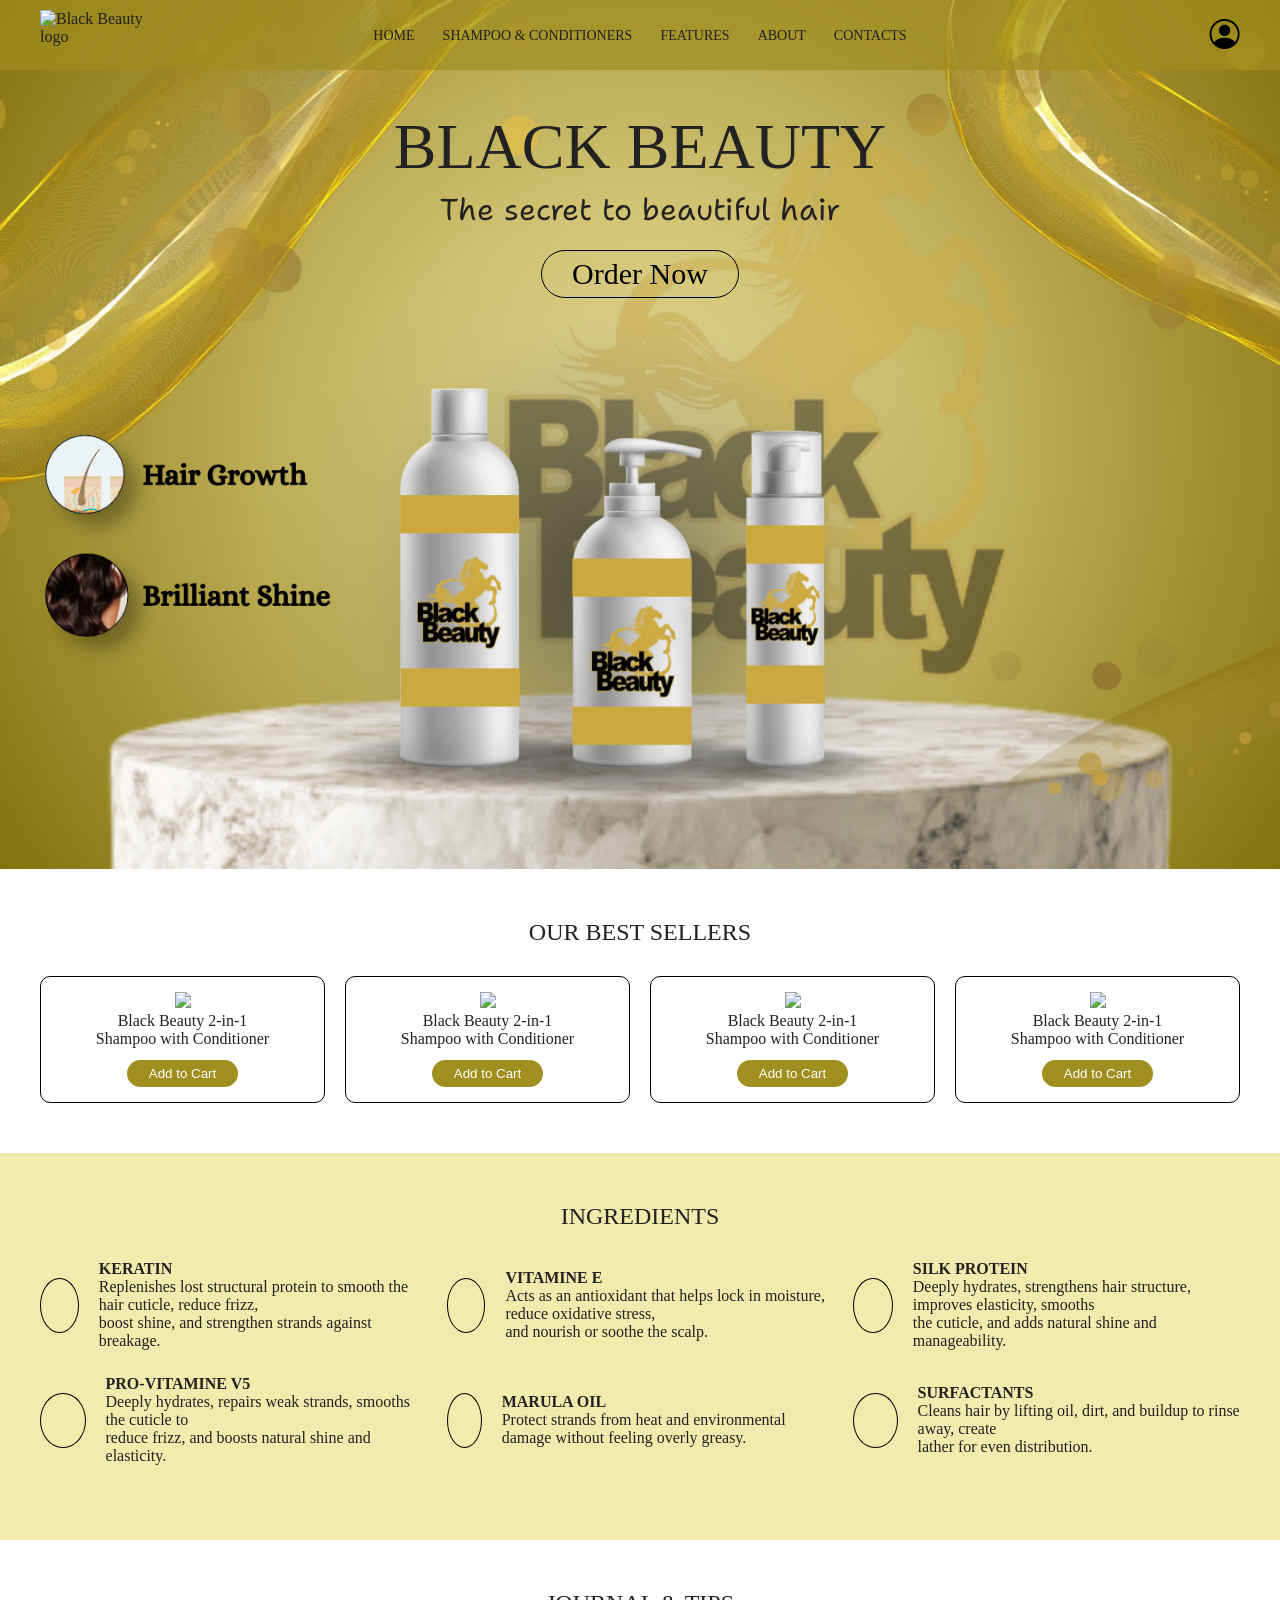
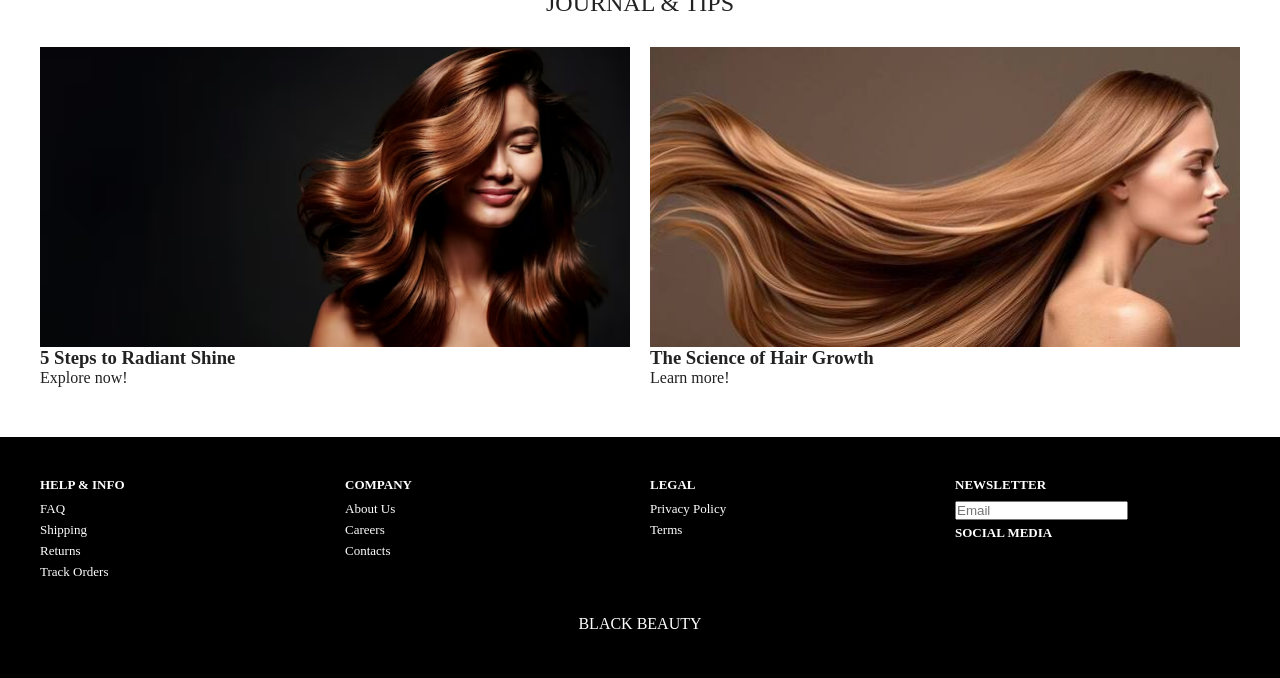
==== index.html @ e978cd69 "Changes to be committed:         new file:   index.css 	new file:   index.html  Changes not staged f" ====
<!DOCTYPE html>
<html lang="en">
<head>
    <meta charset="UTF-8">
    <meta name="viewport" content="width=device-width, initial-scale=1">
    <title>Black Beauty</title>

    <link rel="stylesheet" href="home.css">

    <link rel="preconnect" href="https://fonts.googleapis.com">
<link rel="preconnect" href="https://fonts.gstatic.com" crossorigin>
<link href="https://fonts.googleapis.com/css2?family=Shantell+Sans:ital,wght@0,300..800;1,300..800&display=swap" rel="stylesheet">

    <link rel="stylesheet" href="https://cdn.jsdelivr.net/npm/bootstrap-icons@1.11.3/font/bootstrap-icons.min.css">
</head>
<body>

<header>
    <!-- LOGO -->
    <img class="logo" src="IMAGES/327176067_856763338905141_3168379092967939775_n-removebg-preview.png" alt="Black Beauty logo">

    <nav>
        <a href="index.html">Home</a>
        <a href="products.html">Shampoo &amp; Conditioners</a>
        <a href="features.html">Features</a>
        <a href="about.html">About</a>
        <a href="contacts.html">Contacts</a>
    </nav>

      <a href="login.html" class="account">
        <i class="bi bi-person-circle"></i>
    </a>

    <div class="spacer"></div>
</header>

<section class="hero">
    <h1>Black Beauty</h1>
    <p class="shantell-sans-regular">The secret to beautiful hair</p>
    <a class="order" href="products.html">Order Now</a>
</section>

<section class="best">
    <h2>Our Best Sellers</h2>

    <div class="row">
        <div class="product">
            <img src="IMAGES/189BBeautyShmp_Cond120mLfront_939x939-removebg-preview.png" width="200px">
            <div class="image"></div>
            <p>Black Beauty 2-in-1<br>Shampoo with Conditioner</p>
            <button>Add to Cart</button>
        </div>

        <div class="product">
            <img src="IMAGES/189BBeautyShmp_Cond120mLfront_939x939-removebg-preview.png" width="200px">
            <div class="image"></div>
            <p>Black Beauty 2-in-1<br>Shampoo with Conditioner</p>
            <button>Add to Cart</button>
        </div>

        <div class="product">
            <img src="IMAGES/189BBeautyShmp_Cond120mLfront_939x939-removebg-preview.png" width="200px">
            <div class="image"></div>
            <p>Black Beauty 2-in-1<br>Shampoo with Conditioner</p>
            <button>Add to Cart</button>
        </div>

        <div class="product">
            <img src="IMAGES/189BBeautyShmp_Cond120mLfront_939x939-removebg-preview.png" width="200px">
            <div class="image"></div>
            <p>Black Beauty 2-in-1<br>Shampoo with Conditioner</p>
            <button>Add to Cart</button>
        </div>
    </div>
</section>

<section class="ingredients">
    <h2>Ingredients</h2>

    <div class="row">
        <div class="ingredient">
            <div class="circle"></div>
            <div>
                <h3><b>Keratin</b></h3>
                <p>Replenishes lost structural protein to smooth the hair cuticle, reduce frizz, <br>
                  boost shine, and strengthen strands against breakage.</p>
            </div>
        </div>

        <div class="ingredient">
            <div class="circle"></div>
            <div>
                <h3><b>Vitamine E</b></h3>
                <p>Acts as an antioxidant that helps lock in moisture, reduce oxidative stress, <br>
                  and nourish or soothe the scalp.</p>
            </div>
        </div>

        <div class="ingredient">
            <div class="circle"></div>
            <div>
                <h3><b>Silk protein</b></h3>
                <p>Deeply hydrates, strengthens hair structure, improves elasticity, smooths <br>
                   the cuticle, and adds natural shine and manageability.</p>
            </div>
        </div>
    </div>

    <div class="row">
        <div class="ingredient">
            <div class="circle"></div>
            <div>
                <h3><b>Pro-vitamine V5</b></h3>
                <p>Deeply hydrates, repairs weak strands, smooths the cuticle to <br>
                  reduce frizz, and boosts natural shine and elasticity.</p>
            </div>
        </div>

        <div class="ingredient">
            <div class="circle"></div>
            <div>
                <h3><b>Marula Oil</b></h3>
                <p>Protect strands from heat and environmental damage without feeling overly greasy.</p>
            </div>
        </div>

        <div class="ingredient">
            <div class="circle"></div>
            <div>
                <h3><b>Surfactants</b></h3>
                <p>Cleans hair by lifting oil, dirt, and buildup to rinse away, create<br>
                lather for even distribution.</p>
            </div>
        </div>
    </div>
</section>

<section class="journal">
    <h2>Journal &amp; Tips</h2>

    <div class="row">
        <div class="post">
            <div class="image">
                <img src="IMAGES/beautiful-woman-with-perfect-brown-shiny-hair_23-2151968644.avif" alt="5 Steps to Radiant Shine">
            </div>
            <h3>5 Steps to Radiant Shine</h3>
            <p>Explore now!</p>
        </div>

        <div class="post">
            <div class="image">
                <img src="IMAGES/images.jpg" alt="The Science of Hair Growth">
            </div>
            <h3>The Science of Hair Growth</h3>
            <p>Learn more!</p>
        </div>
    </div>
</section>


<footer>
    <div class="row">
        <div>
            <h4>Help &amp; Info</h4>
            <p>FAQ</p>
            <p>Shipping</p>
            <p>Returns</p>
            <p>Track Orders</p>
        </div>

        <div>
            <h4>Company</h4>
            <p>About Us</p>
            <p>Careers</p>
            <p>Contacts</p>
        </div>

        <div>
            <h4>Legal</h4>
            <p>Privacy Policy</p>
            <p>Terms</p>
        </div>

        <div>
            <h4>Newsletter</h4>
            <p><input type="email" placeholder="Email"></p>
            <h4>Social Media</h4>
        </div>
    </div>

    <p class="footer-name">Black Beauty</p>
</footer>

</body>
</html>
---- home.css ----
* {
    box-sizing: border-box;
    margin: 0;
    padding: 0;
}

body {
    font-family: 'Times New Roman', serif;
    color: #222;
}

a {
    color: inherit;
    text-decoration: none;
}

h2 {
    font-weight: normal;
    text-transform: uppercase;
    text-align: center;
    margin-bottom: 30px;
}

section {
    padding: 50px 40px;
}

/* HEADER */
header {
    background: rgba(160, 142, 30, 0.7);
    display: flex;
    align-items: center;
    justify-content: space-between;
    padding: 10px 40px;
    position: absolute;
    top: 0;
    left: 0;
    width: 100%;
    z-index: 10;
}

.logo {
    height: 50px;
    width: 110px;
    object-fit: contain;
}

nav {
    position: absolute;
    left: 50%;
    top: 50%;
    transform: translate(-50%, -50%);
}


nav a {
    text-transform: uppercase;
    font-size: 14px;
    margin: 0 12px;
}

nav a:hover {
    text-decoration: underline;
}

.spacer {
    display: none;
}

/* ACCOUNT ICON */
.account {
    width: auto;
    display: flex;
    justify-content: flex-end;
    align-items: center;
}

.account i {
    font-size: 30px;
    color: black;
    cursor: pointer;
    transition: 0.2s;
}

.account i:hover {
    color: white;
}

/* HERO */

.shantell-sans-regular {
  font-family: "Shantell Sans", cursive;
  font-optical-sizing: auto;
  font-weight: 400;
  font-style: normal;
  font-variation-settings: "BNCE" 0, "INFM" 0, "SPAC" 0;
}

.hero {
    background-image: url("IMAGES/Brilliant Hair.png");
    background-size: cover;
    background-position: center;
    background-repeat: no-repeat;
    text-align: center;
    aspect-ratio: 1440 / 978;
    padding-top: 110px;
}

.hero h1 {
    font-weight: normal;
    font-size: 64px;
    text-transform: uppercase;
}

.hero p {
    font-size: 30px;
    margin: 5px 0 20px;
}

.hero a {
    font-size: 30px;

}

.hero a:hover {
    color: white;
}

.order {
  border: 1px solid black;
  border-radius: 40px;
  padding: 6px 30px;
  display: inline-block;
  color: black;
  background-color: transparent;
  text-decoration: none; 
  cursor: pointer;       
  transition: background-color 0.2s ease, color 0.2s ease;
}

.order:hover {
  background-color: black;
  color: white;
}




/* BEST SELLERS */
.best {
    background: white;
}

.row {
    display: flex;
    gap: 25px;
}

.product {
  flex: 1;
  border: 1px solid black;
  padding: 15px;
  text-align: center;
  border-radius: 10px;
}

.product button {
    background: #A08E1E;
    color: white;
    border: none;
    border-radius: 20px;
    padding: 6px 22px;
    margin-top: 12px;
}

/* INGREDIENTS */
.ingredients {
    background: #F1EBAD;
}

.ingredient {
    flex: 1;
    display: flex;
    align-items: center;
    gap: 20px;
}

.circle {
    width: 55px;
    height: 55px;
    border: 1px solid black;
    border-radius: 50%;
}

.ingredients .row {
    margin-bottom: 25px;
}

.ingredient h3 {
    font-weight: normal;
    text-transform: uppercase;
    font-size: 16px;
}

/* JOURNAL */
.journal {
    background: white;
}

.row {
    display: flex;
    gap: 20px;
}

.post {
    flex: 1;
}

.post .image {
    height: 300px;
    overflow: hidden; /* Keeps the image inside the 120px box */
}

.post .image img {
    width: 100%;
    height: 100%;
    object-fit: cover; /* Crops the image neatly to fit without distorting */
    display: block;
}

/* FOOTER */
footer {
    background: black;
    color: white;
    padding: 40px;
}

footer .row {
    font-size: 13px;
}

footer div {
    flex: 1;
}

footer h4 {
    text-transform: uppercase;
    margin-bottom: 8px;
}

footer p {
    margin-bottom: 5px;
}

.footer-name {
    text-align: center;
    margin-top: 30px;
    text-transform: uppercase;
}

/* RESPONSIVE DESIGN */
@media (max-width: 800px) {
    .row {
        flex-direction: column;
    }

    header {
        flex-direction: column;
        gap: 10px;
    }

    .spacer {
        display: none;
    }
}
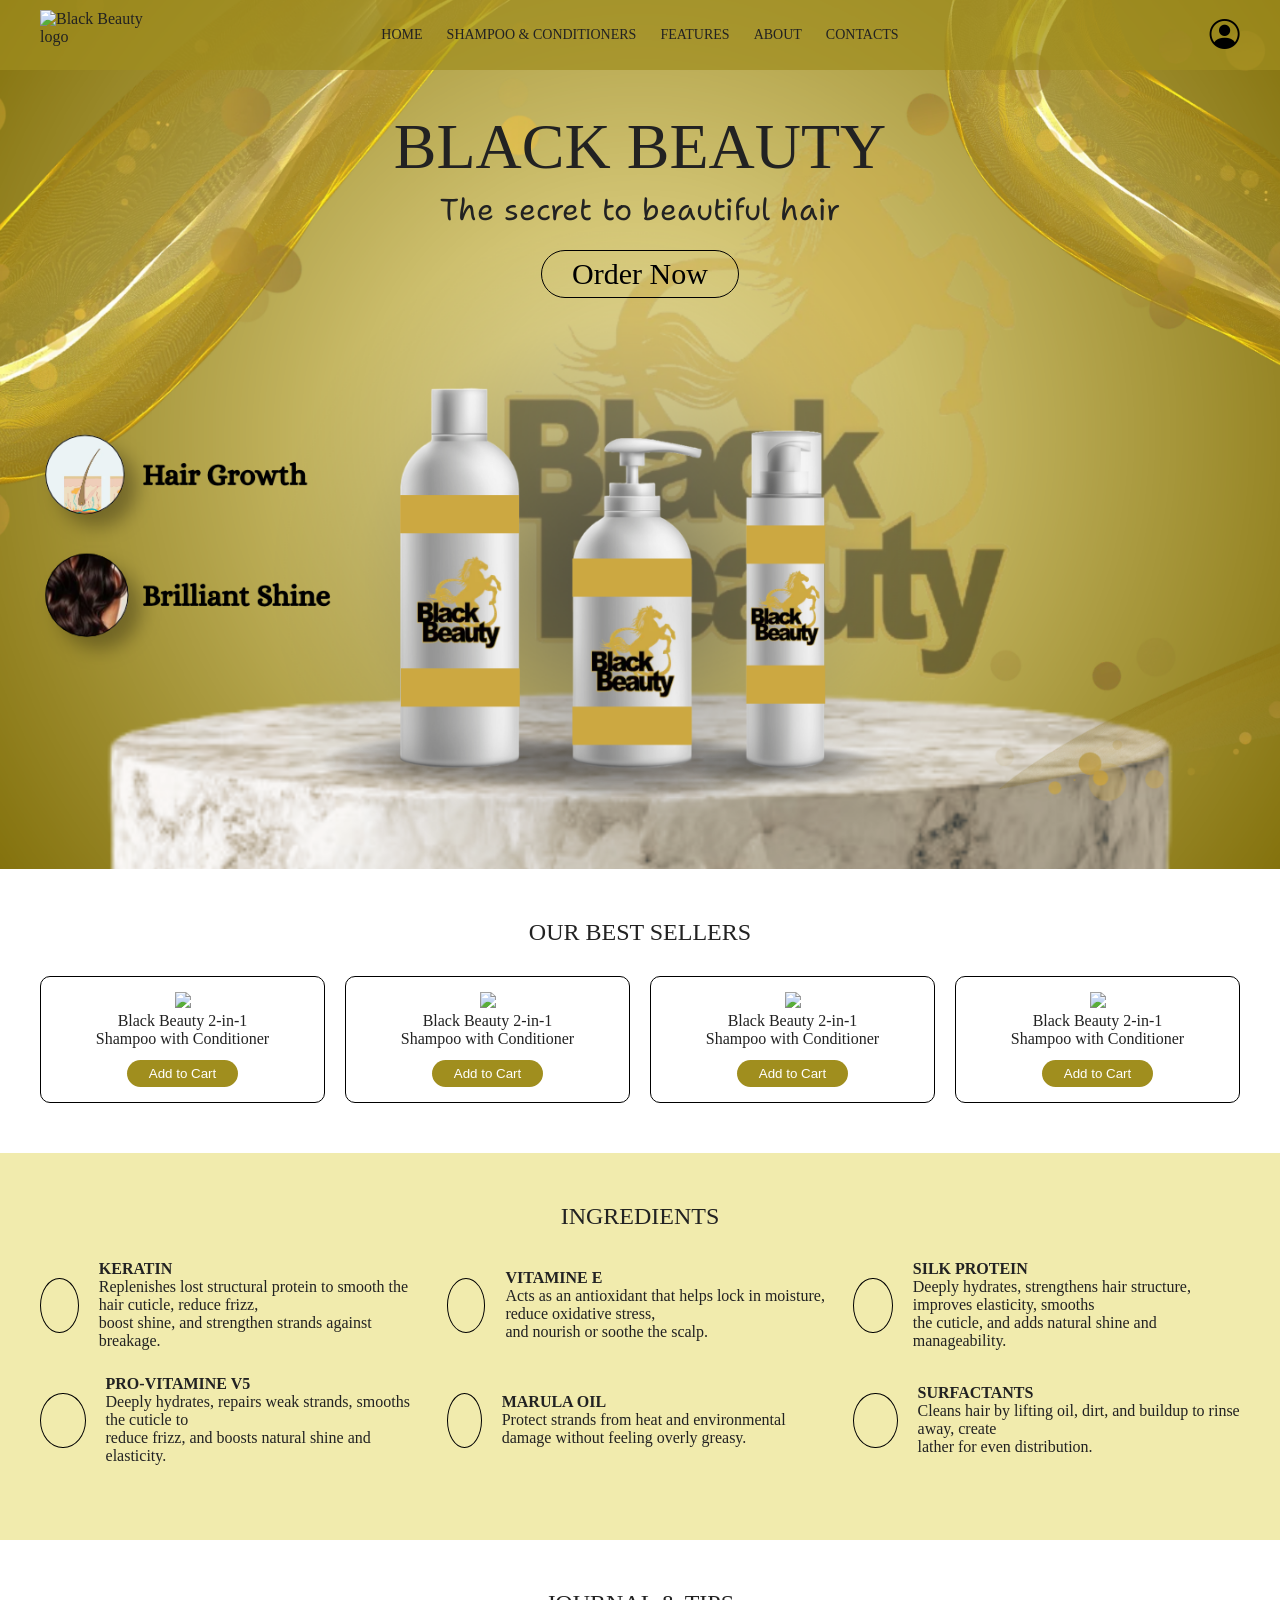
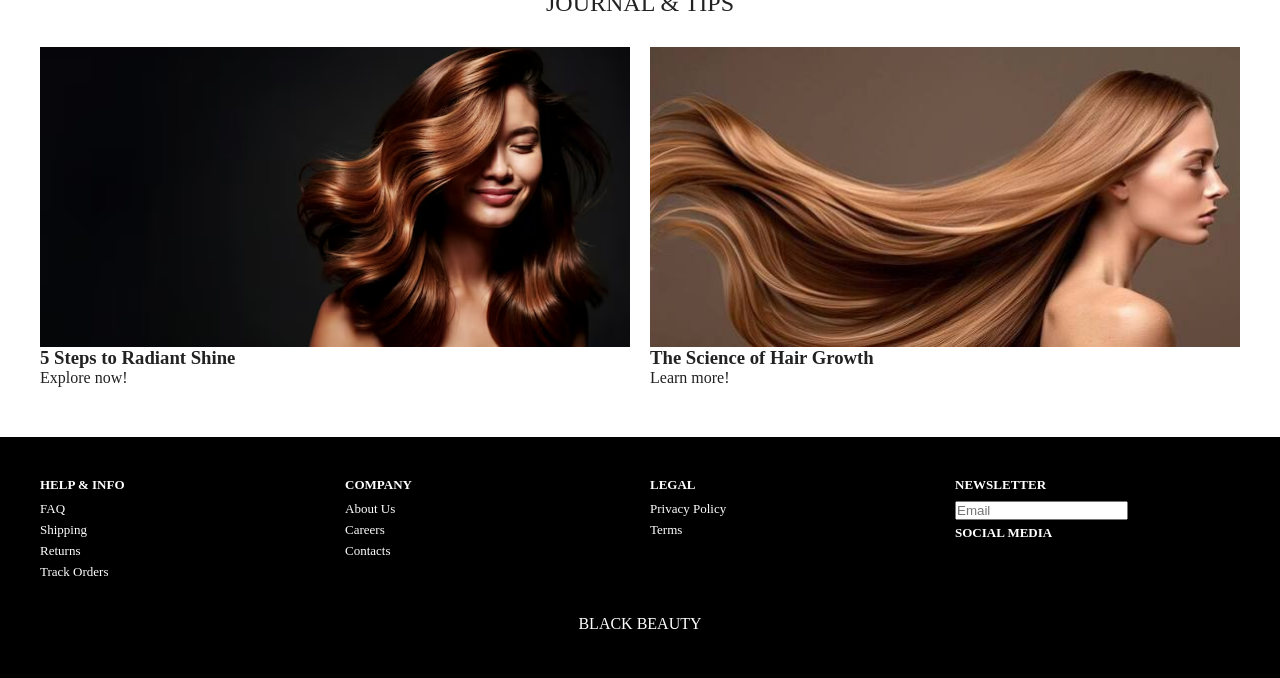
==== commit 6fc250ee: "hi" ====
--- a/index.html
+++ b/index.html
@@ -6,6 +6,7 @@
     <title>Black Beauty</title>
 
     <link rel="stylesheet" href="home.css">
+    <link rel="stylesheet" href="responsive.css">
 
     <link rel="preconnect" href="https://fonts.googleapis.com">
 <link rel="preconnect" href="https://fonts.gstatic.com" crossorigin>
--- a/responsive.css
+++ b/responsive.css
@@ -0,0 +1,301 @@
+header nav {
+  display: flex;
+  flex-wrap: wrap;
+  justify-content: center;
+  align-items: center;
+  gap: 0;
+}
+
+header nav a {
+  font-weight: normal;
+}
+
+@media (max-width: 800px) {
+  body {
+    min-width: 320px;
+  }
+
+  header {
+    position: relative;
+    flex-direction: column;
+    gap: 8px;
+    padding: 10px 20px;
+  }
+
+  header nav {
+    position: static;
+    display: flex;
+    flex-wrap: wrap;
+    justify-content: center;
+    gap: 8px 0;
+    width: 100%;
+    padding: 4px 0;
+    transform: none;
+  }
+
+  header nav a {
+    margin: 0 7px;
+    text-align: center;
+    line-height: 1.5;
+  }
+
+  header .spacer {
+    display: none;
+  }
+
+  .account {
+    position: absolute;
+    top: 18px;
+    right: 20px;
+  }
+
+  .hero {
+    aspect-ratio: auto;
+    min-height: 420px;
+    padding: 55px 20px 45px;
+    display: flex;
+    flex-direction: column;
+    justify-content: center;
+  }
+
+  .hero h1 {
+    font-size: clamp(36px, 9vw, 56px);
+  }
+
+  .hero p {
+    font-size: clamp(20px, 5vw, 28px);
+  }
+
+  .hero a {
+    font-size: 20px;
+  }
+
+  section {
+    padding: 40px 20px;
+  }
+
+  .best .row,
+  .journal .row {
+    display: grid;
+    grid-template-columns: repeat(2, minmax(0, 1fr));
+    gap: 16px;
+  }
+
+  .product {
+    min-width: 0;
+  }
+
+  .product img {
+    width: 100%;
+    max-width: 200px;
+    height: auto;
+  }
+
+  .ingredient {
+    min-width: 0;
+    align-items: flex-start;
+  }
+
+  .ingredient p br {
+    display: none;
+  }
+
+  .post .image {
+    height: 190px;
+  }
+
+  footer {
+    padding: 30px 20px;
+  }
+
+  footer .row {
+    display: grid;
+    grid-template-columns: repeat(2, minmax(0, 1fr));
+    gap: 24px 16px;
+  }
+
+  footer .row > div {
+    min-width: 0;
+  }
+
+  footer input {
+    max-width: 100%;
+    width: 100%;
+  }
+
+  .layout:not(.admin-layout) {
+    flex-direction: column;
+  }
+
+  .sidebar {
+    width: 100%;
+  }
+
+  .content {
+    min-width: 0;
+    padding: 14px;
+  }
+
+  .grid {
+    display: grid;
+    grid-template-columns: repeat(2, minmax(0, 1fr));
+    gap: 12px;
+  }
+
+  .card {
+    width: auto;
+    min-width: 0;
+    max-width: none;
+  }
+
+  .sidebar ul {
+    display: grid;
+    grid-template-columns: repeat(2, minmax(0, 1fr));
+    gap: 4px;
+    padding: 0 8px 10px;
+  }
+
+  .modal-box {
+    width: 100%;
+    max-width: 480px;
+    max-height: 90dvh;
+    overflow-y: auto;
+    flex-direction: column;
+    gap: 12px;
+    padding: 18px;
+  }
+
+  .modal-image {
+    width: 100%;
+    height: min(35dvh, 220px);
+  }
+
+  .review-section,
+  .article-section {
+    width: 100%;
+  }
+
+  .reviews,
+  .articles-features {
+    width: 100%;
+    padding: 35px 20px;
+  }
+
+  .review-card .review-img,
+  .article-card .image {
+    height: 220px;
+  }
+
+  .contact-hero {
+    padding: 48px 20px;
+  }
+
+  .contacts {
+    padding: 45px 20px;
+  }
+
+  .contact-grid {
+    grid-template-columns: minmax(0, 1fr);
+    gap: 32px;
+  }
+
+  .contact-form {
+    padding: 28px 20px;
+  }
+
+  .login {
+    min-height: calc(100vh - 100px);
+    padding: 30px 20px;
+  }
+
+  .login-box {
+    padding: 30px 24px;
+  }
+
+  .layout.admin-layout {
+    flex-direction: column;
+  }
+
+  .admin-layout .sidebar {
+    position: static;
+    height: auto;
+    padding: 18px 16px;
+  }
+
+  .admin-layout .sidebar nav {
+    display: grid;
+    grid-template-columns: repeat(2, minmax(0, 1fr));
+    gap: 4px;
+    margin-bottom: 16px;
+  }
+
+  .admin-layout .main {
+    padding: 24px 16px;
+  }
+
+  .admin-layout .cards {
+    display: grid;
+    grid-template-columns: repeat(2, minmax(0, 1fr));
+    gap: 12px;
+  }
+
+  .admin-layout .panel {
+    min-width: 0;
+    padding: 16px;
+    overflow-x: auto;
+  }
+
+  .admin-layout table {
+    min-width: 560px;
+  }
+
+  .admin-layout .panel-tools {
+    flex-wrap: wrap;
+  }
+
+  .admin-layout .search {
+    min-width: 0;
+    width: 100%;
+  }
+
+  .admin-layout .message-top {
+    flex-wrap: wrap;
+    gap: 4px 12px;
+  }
+}
+
+@media (max-width: 500px) {
+  .best .row,
+  .journal .row {
+    grid-template-columns: minmax(0, 1fr);
+  }
+
+  .post .image {
+    height: 220px;
+  }
+
+  .grid {
+    grid-template-columns: repeat(2, minmax(0, 1fr));
+  }
+
+  .card {
+    padding: 8px;
+  }
+
+  .card .image {
+    height: 140px;
+  }
+
+  .contact-hero h1 {
+    font-size: clamp(32px, 9vw, 40px);
+    letter-spacing: 2px;
+  }
+
+  .form-row {
+    grid-template-columns: minmax(0, 1fr);
+  }
+
+  .admin-layout .cards {
+    grid-template-columns: minmax(0, 1fr);
+  }
+}
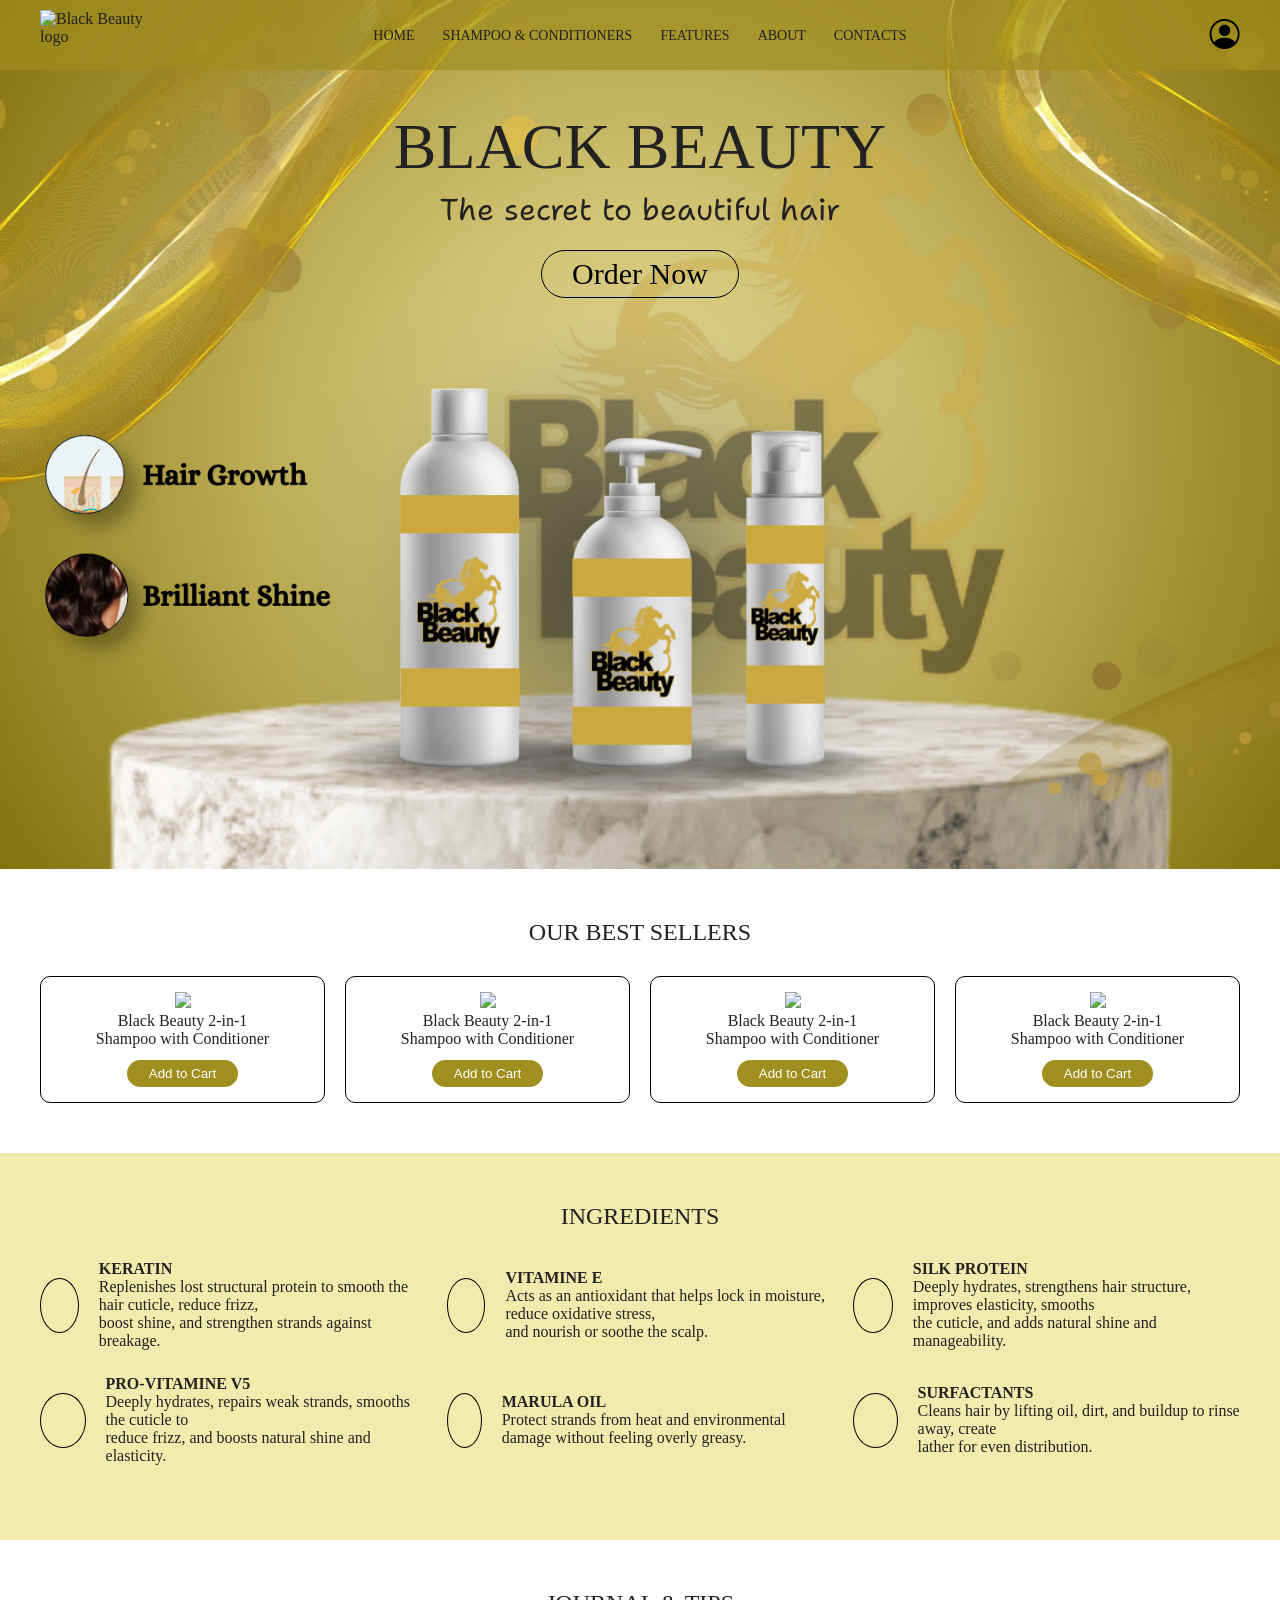
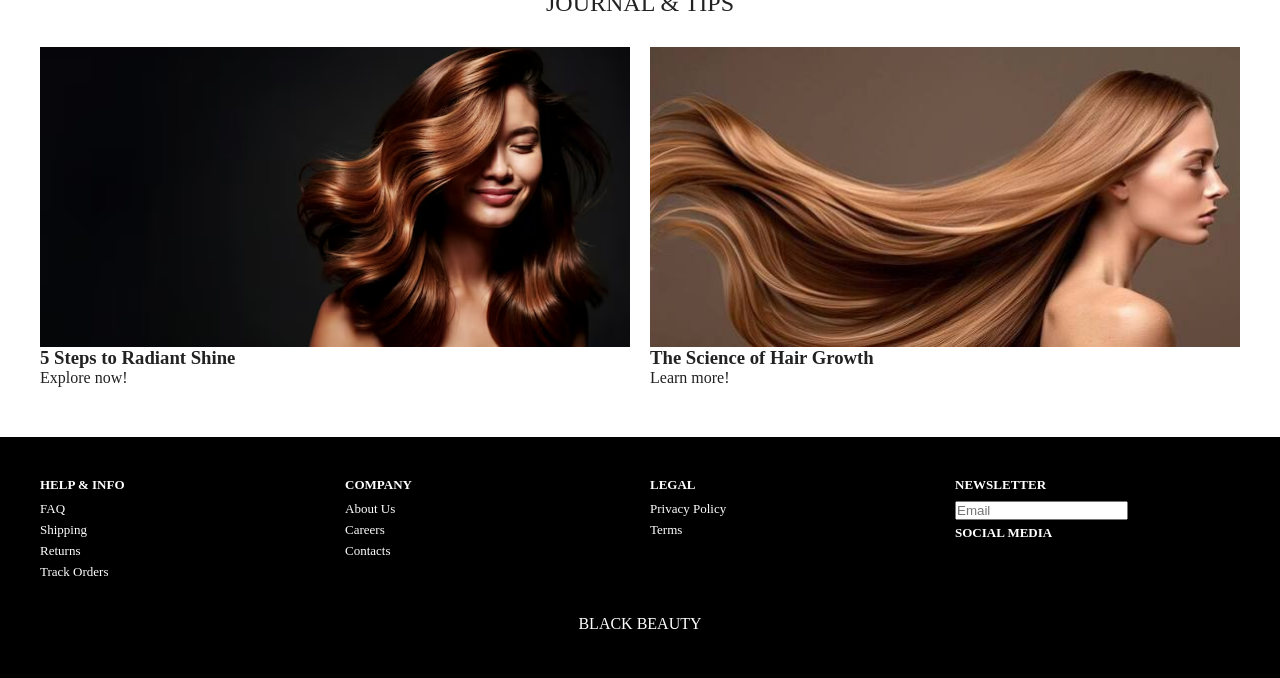
==== commit de4d8b42: "Changes to be committed: 	modified:   about.html 	modified:   admin.html 	modified:   contacts.html " ====
--- a/index.html
+++ b/index.html
@@ -4,9 +4,8 @@
     <meta charset="UTF-8">
     <meta name="viewport" content="width=device-width, initial-scale=1">
     <title>Black Beauty</title>
-
-    <link rel="stylesheet" href="home.css">
-    <link rel="stylesheet" href="responsive.css">
+    <link rel="icon" type="images/logo.png" href="IMAGES/327176067_856763338905141_3168379092967939775_n-removebg-preview"/>
+    <link rel="stylesheet" href="index.css">
 
     <link rel="preconnect" href="https://fonts.googleapis.com">
 <link rel="preconnect" href="https://fonts.gstatic.com" crossorigin>
--- a/index.css
+++ b/index.css
@@ -0,0 +1,275 @@
+* {
+    box-sizing: border-box;
+    margin: 0;
+    padding: 0;
+}
+
+body {
+    font-family: 'Times New Roman', serif;
+    color: #222;
+}
+
+a {
+    color: inherit;
+    text-decoration: none;
+}
+
+h2 {
+    font-weight: normal;
+    text-transform: uppercase;
+    text-align: center;
+    margin-bottom: 30px;
+}
+
+section {
+    padding: 50px 40px;
+}
+
+/* HEADER */
+header {
+    background: rgba(160, 142, 30, 0.7);
+    display: flex;
+    align-items: center;
+    justify-content: space-between;
+    padding: 10px 40px;
+    position: absolute;
+    top: 0;
+    left: 0;
+    width: 100%;
+    z-index: 10;
+}
+
+.logo {
+    height: 50px;
+    width: 110px;
+    object-fit: contain;
+}
+
+nav {
+    position: absolute;
+    left: 50%;
+    top: 50%;
+    transform: translate(-50%, -50%);
+}
+
+
+nav a {
+    text-transform: uppercase;
+    font-size: 14px;
+    margin: 0 12px;
+}
+
+nav a:hover {
+    text-decoration: underline;
+}
+
+.spacer {
+    display: none;
+}
+
+/* ACCOUNT ICON */
+.account {
+    width: auto;
+    display: flex;
+    justify-content: flex-end;
+    align-items: center;
+}
+
+.account i {
+    font-size: 30px;
+    color: black;
+    cursor: pointer;
+    transition: 0.2s;
+}
+
+.account i:hover {
+    color: white;
+}
+
+/* HERO */
+
+.shantell-sans-regular {
+  font-family: "Shantell Sans", cursive;
+  font-optical-sizing: auto;
+  font-weight: 400;
+  font-style: normal;
+  font-variation-settings: "BNCE" 0, "INFM" 0, "SPAC" 0;
+}
+
+.hero {
+    background-image: url("IMAGES/Brilliant Hair.png");
+    background-size: cover;
+    background-position: center;
+    background-repeat: no-repeat;
+    text-align: center;
+    aspect-ratio: 1440 / 978;
+    padding-top: 110px;
+}
+
+.hero h1 {
+    font-weight: normal;
+    font-size: 64px;
+    text-transform: uppercase;
+}
+
+.hero p {
+    font-size: 30px;
+    margin: 5px 0 20px;
+}
+
+.hero a {
+    font-size: 30px;
+
+}
+
+.hero a:hover {
+    color: white;
+}
+
+.order {
+  border: 1px solid black;
+  border-radius: 40px;
+  padding: 6px 30px;
+  display: inline-block;
+  color: black;
+  background-color: transparent;
+  text-decoration: none; 
+  cursor: pointer;       
+  transition: background-color 0.2s ease, color 0.2s ease;
+}
+
+.order:hover {
+  background-color: black;
+  color: white;
+}
+
+
+
+
+/* BEST SELLERS */
+.best {
+    background: white;
+}
+
+.row {
+    display: flex;
+    gap: 25px;
+}
+
+.product {
+  flex: 1;
+  border: 1px solid black;
+  padding: 15px;
+  text-align: center;
+  border-radius: 10px;
+}
+
+.product button {
+    background: #A08E1E;
+    color: white;
+    border: none;
+    border-radius: 20px;
+    padding: 6px 22px;
+    margin-top: 12px;
+}
+
+/* INGREDIENTS */
+.ingredients {
+    background: #F1EBAD;
+}
+
+.ingredient {
+    flex: 1;
+    display: flex;
+    align-items: center;
+    gap: 20px;
+}
+
+.circle {
+    width: 55px;
+    height: 55px;
+    border: 1px solid black;
+    border-radius: 50%;
+}
+
+.ingredients .row {
+    margin-bottom: 25px;
+}
+
+.ingredient h3 {
+    font-weight: normal;
+    text-transform: uppercase;
+    font-size: 16px;
+}
+
+/* JOURNAL */
+.journal {
+    background: white;
+}
+
+.row {
+    display: flex;
+    gap: 20px;
+}
+
+.post {
+    flex: 1;
+}
+
+.post .image {
+    height: 300px;
+    overflow: hidden; /* Keeps the image inside the 120px box */
+}
+
+.post .image img {
+    width: 100%;
+    height: 100%;
+    object-fit: cover; /* Crops the image neatly to fit without distorting */
+    display: block;
+}
+
+/* FOOTER */
+footer {
+    background: black;
+    color: white;
+    padding: 40px;
+}
+
+footer .row {
+    font-size: 13px;
+}
+
+footer div {
+    flex: 1;
+}
+
+footer h4 {
+    text-transform: uppercase;
+    margin-bottom: 8px;
+}
+
+footer p {
+    margin-bottom: 5px;
+}
+
+.footer-name {
+    text-align: center;
+    margin-top: 30px;
+    text-transform: uppercase;
+}
+
+/* RESPONSIVE DESIGN */
+@media (max-width: 800px) {
+    .row {
+        flex-direction: column;
+    }
+
+    header {
+        flex-direction: column;
+        gap: 10px;
+    }
+
+    .spacer {
+        display: none;
+    }
+}
